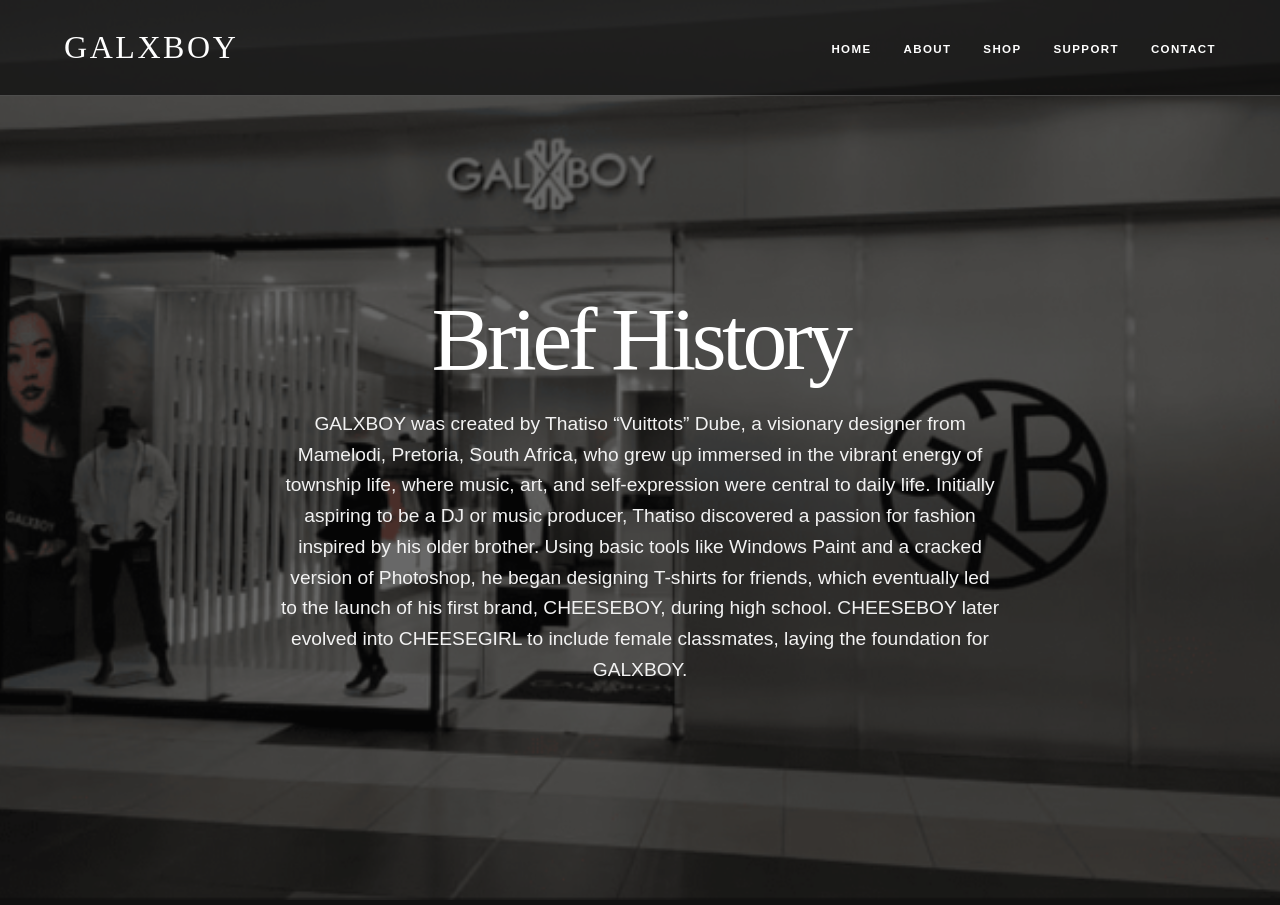
==== index.html @ 581e8574 "Resolve HTML conflicts and add separate page styles" ====
<!doctype html>
<html lang="en">
  <head>
    <meta charset="UTF-8" />
    <meta name="viewport" content="width=device-width, initial-scale=1.0" />
    <title>GALXBOY | Home</title>
    <link rel="stylesheet" href="index.css" />
  </head>
  <body>
    <header>
      <h1>GALXBOY</h1>
      <nav>
        <ul>
          <li><a href="index.html">Home</a></li>
          <li><a href="about.html">About</a></li>
          <li><a href="service.html">Shop</a></li>
          <li><a href="support.html">Support</a></li>
          <li><a href="contact.html">Contact</a></li>
        </ul>
      </nav>
    </header>
    <main>
      <section>
        <h2>Brief History</h2>
        <p>
          GALXBOY was created by Thatiso “Vuittots” Dube, a visionary designer
          from Mamelodi, Pretoria, South Africa, who grew up immersed in the
          vibrant energy of township life, where music, art, and self-expression
          were central to daily life. Initially aspiring to be a DJ or music
          producer, Thatiso discovered a passion for fashion inspired by his
          older brother. Using basic tools like Windows Paint and a cracked
          version of Photoshop, he began designing T-shirts for friends, which
          eventually led to the launch of his first brand, CHEESEBOY, during
          high school. CHEESEBOY later evolved into CHEESEGIRL to include female
          classmates, laying the foundation for GALXBOY.
        </p>
      </section>
    </main>
  </body>
</html>
---- index.css ----
:root {
  --paper: #f7f5ef;
  --ink: #1c1c1a;
  --muted: #777269;
  --line: #d8d3c9;
  --accent: #a55b3b;
}
* {
  box-sizing: border-box;
  margin: 0;
  padding: 0;
}
body {
  background: #111 url("home screen.png") center/cover fixed;
  color: #fff;
  font-family: Arial, Helvetica, sans-serif;
  line-height: 1.6;
}
body::before {
  background: rgba(0, 0, 0, 0.58);
  content: "";
  inset: 0;
  pointer-events: none;
  position: fixed;
  z-index: -1;
}
header {
  align-items: center;
  background: rgba(10, 10, 10, 0.7);
  border-bottom: 1px solid rgba(255, 255, 255, 0.22);
  display: flex;
  justify-content: space-between;
  padding: 22px clamp(20px, 5vw, 72px);
  position: sticky;
  top: 0;
  z-index: 5;
}
header h1 {
  color: #fff;
  font-family: Georgia, "Times New Roman", serif;
  font-size: 2rem;
  font-weight: 400;
  letter-spacing: 0.08em;
}
nav ul {
  display: flex;
  gap: clamp(14px, 2.5vw, 34px);
  list-style: none;
}
nav a {
  color: #fff;
  font-size: 0.72rem;
  font-weight: 700;
  letter-spacing: 0.12em;
  text-decoration: none;
  text-transform: uppercase;
}
nav a:hover {
  color: #f4d03f;
}
section {
  align-items: center;
  display: flex;
  flex-direction: column;
  justify-content: center;
  margin: auto;
  max-width: 1180px;
  min-height: calc(100vh - 91px);
  padding: clamp(80px, 13vw, 160px) 24px;
  text-align: center;
}
section h2 {
  color: #fff;
  font-family: Georgia, "Times New Roman", serif;
  font-size: clamp(2.8rem, 7vw, 7rem);
  font-weight: 400;
  letter-spacing: -0.05em;
  line-height: 0.95;
  margin-bottom: 28px;
}
section p {
  color: #f2f2f2;
  font-size: clamp(1rem, 1.6vw, 1.2rem);
  margin: 0 auto 20px;
  max-width: 720px;
}
footer {
  background: rgba(10, 10, 10, 0.72);
  border-top: 1px solid rgba(255, 255, 255, 0.22);
  color: #ddd;
  font-size: 0.72rem;
  letter-spacing: 0.08em;
  padding: 28px;
  text-align: center;
  text-transform: uppercase;
}
@media (max-width: 1024px) {
  section {
    padding: 96px 32px;
  }
  section h2 {
    font-size: clamp(2.8rem, 8vw, 5.5rem);
  }
}
@media (max-width: 760px) {
  header {
    align-items: flex-start;
    flex-direction: column;
    gap: 18px;
  }
  nav ul {
    flex-wrap: wrap;
    gap: 12px 18px;
  }
  section {
    padding: 72px 20px;
  }
  section h2 {
    font-size: clamp(2.5rem, 13vw, 4.5rem);
  }
}
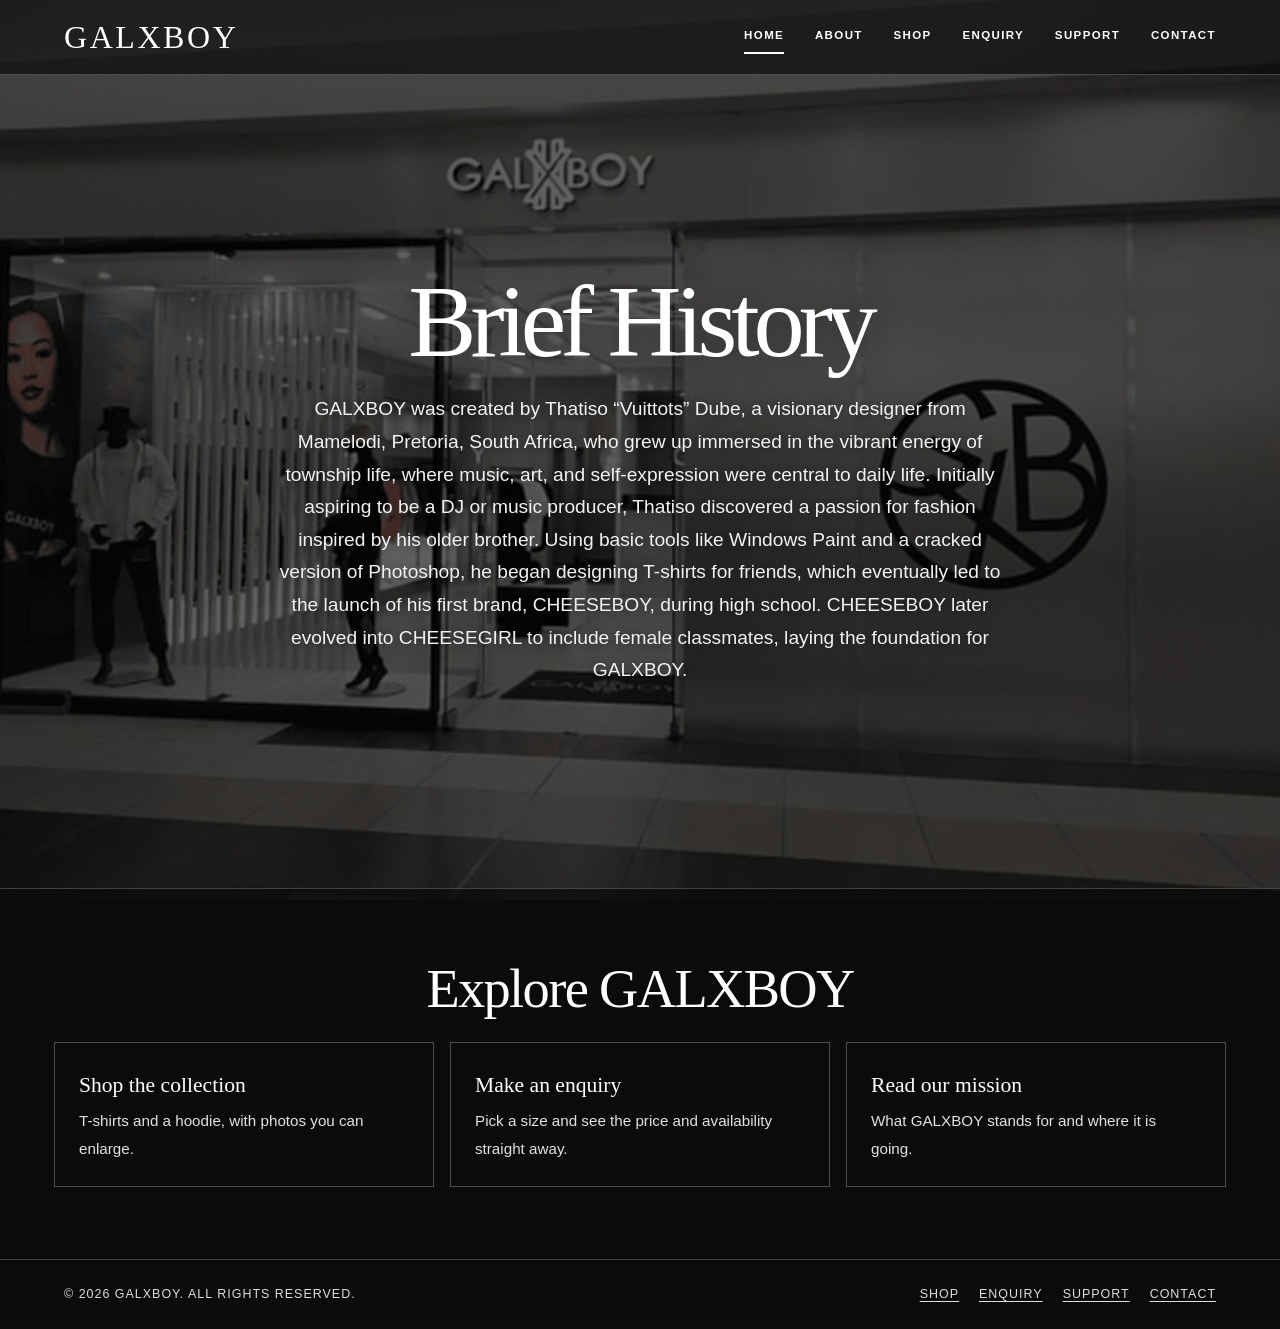
==== commit 3bce870d: "Update GALXBOY website to latest version Co-authored-by: Copilot <223556219+Copilot@users.noreply.gi" ====
--- a/index.html
+++ b/index.html
@@ -3,25 +3,52 @@
   <head>
     <meta charset="UTF-8" />
     <meta name="viewport" content="width=device-width, initial-scale=1.0" />
-    <title>GALXBOY | Home</title>
-    <link rel="stylesheet" href="index.css" />
+    <title>GALXBOY | Streetwear from Mamelodi, South Africa</title>
+    <meta name="description" content="GALXBOY is a South African streetwear brand founded by Thatiso “Vuittots” Dube in Mamelodi, Pretoria. Read the brand story and shop T-shirts and hoodies." />
+    <meta name="keywords" content="GALXBOY, South African streetwear, Mamelodi streetwear, Pretoria fashion brand, streetwear T-shirts, streetwear hoodies, Thatiso Dube" />
+    <meta name="author" content="GALXBOY" />
+    <link rel="icon" href="images/favicon.svg" type="image/svg+xml" />
+    <script>document.documentElement.classList.add("js");</script>
+    <link rel="stylesheet" href="styles.css" />
+    <script src="script.js" defer></script>
+    <script type="application/ld+json">
+{
+  "@context": "https://schema.org",
+  "@type": "Organization",
+  "name": "GALXBOY",
+  "description": "South African streetwear brand from Mamelodi, Pretoria.",
+  "founder": {
+    "@type": "Person",
+    "name": "Thatiso Dube"
+  },
+  "email": "wamachumangqandu@gmail.com",
+  "telephone": "+27738898423"
+}
+    </script>
   </head>
-  <body>
-    <header>
-      <h1>GALXBOY</h1>
-      <nav>
+  <body class="page-home">
+    <a class="skip-link" href="#main">Skip to main content</a>
+    <header class="site-header">
+      <div class="site-header__bar">
+        <a class="brand" href="index.html" aria-label="GALXBOY home">GALXBOY</a>
+        <button class="nav-toggle" type="button" aria-expanded="false" aria-controls="site-nav" aria-label="Open menu">
+          <span class="nav-toggle__bar"></span>
+        </button>
+        <nav class="site-nav" id="site-nav" aria-label="Main">
         <ul>
-          <li><a href="index.html">Home</a></li>
+          <li><a href="index.html" aria-current="page">Home</a></li>
           <li><a href="about.html">About</a></li>
           <li><a href="service.html">Shop</a></li>
+          <li><a href="enquiry.html">Enquiry</a></li>
           <li><a href="support.html">Support</a></li>
           <li><a href="contact.html">Contact</a></li>
         </ul>
-      </nav>
+        </nav>
+      </div>
     </header>
-    <main>
-      <section>
-        <h2>Brief History</h2>
+    <main id="main">
+      <section class="home-hero">
+        <h1>Brief History</h1>
         <p>
           GALXBOY was created by Thatiso “Vuittots” Dube, a visionary designer
           from Mamelodi, Pretoria, South Africa, who grew up immersed in the
@@ -35,6 +62,33 @@
           classmates, laying the foundation for GALXBOY.
         </p>
       </section>
+      <section class="home-explore" aria-labelledby="explore-heading">
+        <div class="container">
+          <h2 id="explore-heading">Explore GALXBOY</h2>
+          <ul>
+            <li>
+              <a href="service.html"><strong>Shop the collection</strong><span>T-shirts and a hoodie, with photos you can enlarge.</span></a>
+            </li>
+            <li>
+              <a href="enquiry.html"><strong>Make an enquiry</strong><span>Pick a size and see the price and availability straight away.</span></a>
+            </li>
+            <li>
+              <a href="about.html"><strong>Read our mission</strong><span>What GALXBOY stands for and where it is going.</span></a>
+            </li>
+          </ul>
+        </div>
+      </section>
     </main>
+    <footer class="site-footer">
+      <div class="site-footer__inner">
+        <p>&copy; 2026 GALXBOY. All rights reserved.</p>
+        <ul>
+        <li><a href="service.html">Shop</a></li>
+        <li><a href="enquiry.html">Enquiry</a></li>
+        <li><a href="support.html">Support</a></li>
+        <li><a href="contact.html">Contact</a></li>
+        </ul>
+      </div>
+    </footer>
   </body>
 </html>
--- a/styles.css
+++ b/styles.css
@@ -0,0 +1,1517 @@
+/* ==========================================================================
+
+/* 1. Design tokens -------------------------------------------------------- */
+:root {
+  --paper: #f1eee6;
+  --paper-deep: #e7e2d6;
+  --card: #fffdf8;
+  --ink: #20201d;
+  --muted: #625d54;          /* darkened from #756f65 to pass 4.5:1 contrast */
+  --line: #d3ccc0;
+  --accent: #a55b3b;         /* brand terracotta, used for borders and fills */
+  --accent-ink: #8a4529;     /* darker shade for text and hover states */
+  --ok: #1f6b3a;
+  --error: #a3231b;
+  --focus: #1a5fd0;
+
+  --serif: Georgia, "Times New Roman", serif;
+  --sans: Arial, Helvetica, sans-serif;
+
+  --header-bg: var(--paper);
+  --header-fg: var(--ink);
+  --header-line: var(--line);
+  --header-hover: var(--accent-ink);
+
+  --space-1: 0.5rem;
+  --space-2: 1rem;
+  --space-3: 1.5rem;
+  --space-4: 2.5rem;
+  --space-5: 4rem;
+  --gutter: clamp(20px, 5vw, 72px);
+  --radius: 2px;
+  --ease: cubic-bezier(0.2, 0.7, 0.1, 1);
+}
+
+
+/* 2. Reset and base ------------------------------------------------------- */
+*,
+*::before,
+*::after {
+  box-sizing: border-box;
+  margin: 0;
+  padding: 0;
+}
+
+html {
+  scroll-behavior: smooth;
+  -webkit-text-size-adjust: 100%;
+}
+
+body {
+  background: var(--paper);
+  color: var(--ink);
+  font-family: var(--sans);
+  font-size: 1rem;
+  line-height: 1.7;
+  min-height: 100vh;
+  display: flex;
+  flex-direction: column;
+}
+
+main {
+  flex: 1;
+}
+
+img {
+  display: block;
+  height: auto;
+  max-width: 100%;
+}
+
+button,
+input,
+select,
+textarea {
+  color: inherit;
+  font: inherit;
+}
+
+button {
+  cursor: pointer;
+}
+
+::selection {
+  background: var(--accent);
+  color: #fff;
+}
+
+:focus-visible {
+  outline: 3px solid var(--focus);
+  outline-offset: 3px;
+}
+
+.skip-link {
+  background: var(--ink);
+  color: var(--paper);
+  left: var(--space-2);
+  padding: 0.75rem 1rem;
+  position: absolute;
+  top: -100px;
+  z-index: 100;
+}
+
+.skip-link:focus {
+  top: var(--space-1);
+}
+
+.visually-hidden {
+  clip: rect(0 0 0 0);
+  clip-path: inset(50%);
+  height: 1px;
+  overflow: hidden;
+  position: absolute;
+  white-space: nowrap;
+  width: 1px;
+}
+
+
+/* 3. Typography ----------------------------------------------------------- */
+h1,
+h2,
+h3 {
+  font-family: var(--serif);
+  font-weight: 400;
+}
+
+h1 {
+  font-size: clamp(2.8rem, 8vw, 7rem);
+  letter-spacing: -0.06em;
+  line-height: 0.92;
+}
+
+h2 {
+  font-size: clamp(1.9rem, 4.4vw, 3.4rem);
+  letter-spacing: -0.03em;
+  line-height: 1.05;
+}
+
+h3 {
+  font-size: clamp(1.1rem, 2vw, 1.5rem);
+  letter-spacing: -0.01em;
+  line-height: 1.25;
+}
+
+p {
+  max-width: 68ch;
+}
+
+.lede {
+  color: var(--muted);
+  font-size: clamp(1.02rem, 1.7vw, 1.2rem);
+  margin-inline: auto;
+}
+
+.small {
+  color: var(--muted);
+  font-size: 0.85rem;
+}
+
+
+/* 4. Layout helpers ------------------------------------------------------- */
+.container {
+  margin-inline: auto;
+  max-width: 1220px;
+  padding-inline: 24px;
+  width: 100%;
+}
+
+.container--narrow {
+  max-width: 900px;
+}
+
+.page-head {
+  padding: clamp(64px, 11vw, 140px) 0 clamp(32px, 5vw, 64px);
+  text-align: center;
+}
+
+.page-head h1 {
+  margin-bottom: var(--space-3);
+}
+
+.page-head p {
+  margin-inline: auto;
+}
+
+.section {
+  padding-block: clamp(48px, 7vw, 96px);
+}
+
+.section--ruled {
+  border-top: 1px solid var(--line);
+}
+
+.section > .container > h2 {
+  margin-bottom: var(--space-3);
+  text-align: center;
+}
+
+
+/* 5. Header and navigation ------------------------------------------------ */
+.site-header {
+  background: var(--header-bg);
+  border-bottom: 1px solid var(--header-line);
+  color: var(--header-fg);
+  position: sticky;
+  top: 0;
+  z-index: 20;
+}
+
+.site-header__bar {
+  align-items: center;
+  display: flex;
+  justify-content: space-between;
+  padding: 20px var(--gutter);
+}
+
+.brand {
+  color: var(--header-fg);
+  font-family: var(--serif);
+  font-size: 2rem;
+  letter-spacing: 0.08em;
+  line-height: 1;
+  text-decoration: none;
+}
+
+.site-nav ul {
+  display: flex;
+  gap: clamp(14px, 2.4vw, 32px);
+  list-style: none;
+}
+
+.site-nav a {
+  border-bottom: 2px solid transparent;
+  color: var(--header-fg);
+  display: inline-block;
+  font-size: 0.72rem;
+  font-weight: 700;
+  letter-spacing: 0.12em;
+  padding: 6px 0;
+  text-decoration: none;
+  text-transform: uppercase;
+  transition: color 0.2s, border-color 0.2s;
+}
+
+.site-nav a:hover,
+.site-nav a:focus-visible {
+  color: var(--header-hover);
+}
+
+.site-nav a[aria-current="page"] {
+  border-bottom-color: currentColor;
+}
+
+/* The hamburger button is hidden until JavaScript confirms it can drive it */
+.nav-toggle {
+  background: none;
+  border: 1px solid var(--header-line);
+  border-radius: var(--radius);
+  color: var(--header-fg);
+  display: none;
+  height: 46px;
+  position: relative;
+  width: 46px;
+}
+
+.nav-toggle__bar,
+.nav-toggle__bar::before,
+.nav-toggle__bar::after {
+  background: currentColor;
+  content: "";
+  height: 2px;
+  left: 12px;
+  position: absolute;
+  transition: transform 0.25s var(--ease), opacity 0.2s;
+  width: 20px;
+}
+
+.nav-toggle__bar {
+  top: 21px;
+}
+
+.nav-toggle__bar::before {
+  left: 0;
+  top: -7px;
+}
+
+.nav-toggle__bar::after {
+  left: 0;
+  top: 7px;
+}
+
+.nav-toggle[aria-expanded="true"] .nav-toggle__bar {
+  background: transparent;
+}
+
+.nav-toggle[aria-expanded="true"] .nav-toggle__bar::before {
+  transform: translateY(7px) rotate(45deg);
+}
+
+.nav-toggle[aria-expanded="true"] .nav-toggle__bar::after {
+  transform: translateY(-7px) rotate(-45deg);
+}
+
+
+/* 6. Page variants -------------------------------------------------------- */
+/* Home: store photo behind the history text */
+body.page-home {
+  --header-bg: rgba(10, 10, 10, 0.7);
+  --header-fg: #fff;
+  --header-line: rgba(255, 255, 255, 0.22);
+  --header-hover: #f4d03f;
+  background: #111 url("images/galxboy-store-front-1600.jpg") center / cover fixed;
+  color: #fff;
+}
+
+body.page-home::before {
+  background: rgba(0, 0, 0, 0.62);
+  content: "";
+  inset: 0;
+  pointer-events: none;
+  position: fixed;
+  z-index: -1;
+}
+
+/* Support: soft architectural backdrop under a heavy paper wash */
+body.page-support {
+  background: var(--paper) url("images/support-background.jpg") center / cover fixed;
+}
+
+body.page-support::before {
+  background: rgba(241, 238, 230, 0.92);
+  content: "";
+  inset: 0;
+  pointer-events: none;
+  position: fixed;
+  z-index: -1;
+}
+
+
+/* 7. Buttons and links ---------------------------------------------------- */
+a {
+  color: var(--accent-ink);
+  text-underline-offset: 3px;
+}
+
+a:hover {
+  color: var(--ink);
+}
+
+.btn {
+  background: var(--ink);
+  border: 2px solid var(--ink);
+  border-radius: var(--radius);
+  color: var(--paper);
+  display: inline-block;
+  font-size: 0.78rem;
+  font-weight: 700;
+  letter-spacing: 0.12em;
+  line-height: 1.2;
+  min-height: 48px;
+  padding: 15px 28px;
+  text-align: center;
+  text-decoration: none;
+  text-transform: uppercase;
+  transition: background 0.2s, color 0.2s, border-color 0.2s, transform 0.15s;
+}
+
+.btn:hover {
+  background: var(--accent-ink);
+  border-color: var(--accent-ink);
+  color: #fff;
+}
+
+.btn:active {
+  transform: translateY(1px);
+}
+
+.btn:disabled,
+.btn[aria-disabled="true"] {
+  cursor: not-allowed;
+  opacity: 0.55;
+}
+
+.btn--ghost {
+  background: transparent;
+  color: var(--ink);
+}
+
+.btn--ghost:hover {
+  background: var(--ink);
+  border-color: var(--ink);
+  color: var(--paper);
+}
+
+.btn-row {
+  display: flex;
+  flex-wrap: wrap;
+  gap: var(--space-2);
+  justify-content: center;
+}
+
+.text-link {
+  font-weight: 700;
+}
+
+
+/* 8. Home ----------------------------------------------------------------- */
+.home-hero {
+  align-items: center;
+  display: flex;
+  flex-direction: column;
+  justify-content: center;
+  min-height: calc(100vh - 87px);
+  padding: clamp(72px, 12vw, 150px) 24px;
+  text-align: center;
+}
+
+.home-hero h1 {
+  color: #fff;
+  margin-bottom: var(--space-3);
+  text-shadow: 0 2px 30px rgba(0, 0, 0, 0.35);
+}
+
+.home-hero p {
+  color: #f2f2f2;
+  font-size: clamp(1rem, 1.5vw, 1.2rem);
+  margin-inline: auto;
+  max-width: 46rem;
+  text-shadow: 0 1px 12px rgba(0, 0, 0, 0.5);
+}
+
+.home-explore {
+  background: rgba(10, 10, 10, 0.72);
+  border-top: 1px solid rgba(255, 255, 255, 0.22);
+  padding: clamp(40px, 6vw, 72px) 0;
+}
+
+.home-explore h2 {
+  color: #fff;
+  margin-bottom: var(--space-3);
+  text-align: center;
+}
+
+.home-explore ul {
+  display: grid;
+  gap: var(--space-2);
+  grid-template-columns: repeat(3, 1fr);
+  list-style: none;
+}
+
+.home-explore a {
+  border: 1px solid rgba(255, 255, 255, 0.28);
+  color: #fff;
+  display: block;
+  height: 100%;
+  padding: var(--space-3);
+  text-decoration: none;
+  transition: background 0.2s, border-color 0.2s;
+}
+
+.home-explore a:hover,
+.home-explore a:focus-visible {
+  background: rgba(255, 255, 255, 0.12);
+  border-color: #f4d03f;
+  color: #fff;
+}
+
+.home-explore strong {
+  display: block;
+  font-family: var(--serif);
+  font-size: 1.35rem;
+  font-weight: 400;
+  margin-bottom: 4px;
+}
+
+.home-explore span {
+  color: #e2e2e2;
+  font-size: 0.95rem;
+}
+
+
+/* 9. Shop ----------------------------------------------------------------- */
+.shop-tools {
+  align-items: end;
+  border-block: 1px solid var(--line);
+  display: grid;
+  gap: var(--space-2);
+  grid-template-columns: minmax(220px, 2fr) 1fr 1fr;
+  padding-block: var(--space-2);
+}
+
+.field-inline label {
+  display: block;
+  font-size: 0.72rem;
+  font-weight: 700;
+  letter-spacing: 0.1em;
+  margin-bottom: 4px;
+  text-transform: uppercase;
+}
+
+.shop-status {
+  color: var(--muted);
+  font-size: 0.9rem;
+  margin-block: var(--space-2);
+  min-height: 1.7em;
+}
+
+.product-grid {
+  display: grid;
+  gap: var(--space-3) var(--space-2);
+  grid-template-columns: repeat(5, 1fr);
+  list-style: none;
+}
+
+.product-card {
+  display: flex;
+  flex-direction: column;
+}
+
+.product-card__media {
+  aspect-ratio: 4 / 5;
+  background: #fff;
+  border: 1px solid var(--line);
+  display: block;
+  overflow: hidden;
+  padding: 0;
+  position: relative;
+  transition: border-color 0.2s, transform 0.3s var(--ease), box-shadow 0.3s;
+  width: 100%;
+}
+
+.product-card__media img {
+  height: 100%;
+  object-fit: contain;
+  transition: transform 0.4s var(--ease);
+  width: 100%;
+}
+
+.product-card__media::after {
+  background: var(--ink);
+  bottom: 8px;
+  color: var(--paper);
+  content: "View larger";
+  font-size: 0.68rem;
+  font-weight: 700;
+  letter-spacing: 0.08em;
+  opacity: 0;
+  padding: 4px 8px;
+  position: absolute;
+  right: 8px;
+  text-transform: uppercase;
+  transition: opacity 0.2s;
+}
+
+.product-card__media:hover,
+.product-card__media:focus-visible {
+  border-color: var(--accent);
+  box-shadow: 0 8px 24px rgba(32, 32, 29, 0.12);
+  transform: translateY(-3px);
+}
+
+.product-card__media:hover img {
+  transform: scale(1.04);
+}
+
+.product-card__media:hover::after,
+.product-card__media:focus-visible::after {
+  opacity: 1;
+}
+
+.product-card h3 {
+  border-top: 1px solid var(--line);
+  margin-top: var(--space-2);
+  padding-top: 12px;
+}
+
+.product-card__meta {
+  color: var(--muted);
+  font-size: 0.85rem;
+}
+
+.product-card__price {
+  color: var(--ink);
+  font-weight: 700;
+  margin-block: 2px 10px;
+}
+
+.product-card .btn {
+  margin-top: auto;
+  padding: 11px 14px;
+}
+
+.empty-state {
+  border: 1px dashed var(--line);
+  padding: var(--space-4) var(--space-3);
+  text-align: center;
+}
+
+.empty-state:empty {
+  display: none;
+}
+
+.empty-state button {
+  margin-top: var(--space-2);
+}
+
+
+/* 10. Lightbox ------------------------------------------------------------ */
+.lightbox {
+  align-items: center;
+  background: rgba(10, 10, 10, 0.92);
+  display: flex;
+  inset: 0;
+  justify-content: center;
+  opacity: 0;
+  padding: clamp(16px, 4vw, 48px);
+  position: fixed;
+  transition: opacity 0.25s;
+  visibility: hidden;
+  z-index: 200;
+}
+
+.lightbox.is-open {
+  opacity: 1;
+  visibility: visible;
+}
+
+.lightbox__figure {
+  align-items: center;
+  display: flex;
+  flex-direction: column;
+  max-height: 100%;
+  max-width: min(92vw, 900px);
+  transform: scale(0.96);
+  transition: transform 0.3s var(--ease);
+}
+
+.lightbox.is-open .lightbox__figure {
+  transform: scale(1);
+}
+
+.lightbox__img {
+  background: #fff;
+  max-height: 76vh;
+  max-width: 100%;
+  object-fit: contain;
+}
+
+.lightbox__caption {
+  color: #f2f2f2;
+  margin-top: var(--space-2);
+  text-align: center;
+}
+
+.lightbox__count {
+  color: #bdbdbd;
+  display: block;
+  font-size: 0.8rem;
+  margin-top: 2px;
+}
+
+.lightbox__btn {
+  background: rgba(255, 255, 255, 0.1);
+  border: 1px solid rgba(255, 255, 255, 0.35);
+  border-radius: 50%;
+  color: #fff;
+  font-size: 1.5rem;
+  height: 52px;
+  line-height: 1;
+  position: absolute;
+  transition: background 0.2s;
+  width: 52px;
+}
+
+.lightbox__btn:hover,
+.lightbox__btn:focus-visible {
+  background: rgba(255, 255, 255, 0.28);
+}
+
+.lightbox__btn--close {
+  right: clamp(12px, 3vw, 32px);
+  top: clamp(12px, 3vw, 32px);
+}
+
+.lightbox__btn--prev {
+  left: clamp(8px, 2vw, 28px);
+  top: 50%;
+}
+
+.lightbox__btn--next {
+  right: clamp(8px, 2vw, 28px);
+  top: 50%;
+}
+
+.lightbox__btn[hidden] {
+  display: none;
+}
+
+
+/* 11. About (tabs, gallery) ----------------------------------------------- */
+.tabs {
+  padding-bottom: clamp(40px, 7vw, 90px);
+}
+
+.tabs__list {
+  border-bottom: 1px solid var(--line);
+  display: flex;
+  flex-wrap: wrap;
+  gap: 4px;
+  justify-content: center;
+  margin-bottom: var(--space-3);
+}
+
+.tabs__tab {
+  background: none;
+  border: 0;
+  border-bottom: 3px solid transparent;
+  color: var(--muted);
+  font-size: 0.78rem;
+  font-weight: 700;
+  letter-spacing: 0.12em;
+  min-height: 48px;
+  padding: 12px 20px;
+  text-transform: uppercase;
+  transition: color 0.2s, border-color 0.2s;
+}
+
+.tabs__tab:hover {
+  color: var(--ink);
+}
+
+.tabs__tab[aria-selected="true"] {
+  border-bottom-color: var(--accent);
+  color: var(--ink);
+}
+
+.tabs__panel {
+  font-family: var(--serif);
+  font-size: clamp(1.05rem, 1.8vw, 1.3rem);
+  line-height: 1.8;
+  margin-inline: auto;
+  max-width: 62ch;
+}
+
+.tabs__panel p + p {
+  margin-top: var(--space-2);
+}
+
+.tabs__panel h3 {
+  margin-bottom: var(--space-1);
+}
+
+/* Without JavaScript every panel is shown, separated by a rule */
+.tabs__panel:not(:first-of-type) {
+  border-top: 1px solid var(--line);
+  margin-top: var(--space-3);
+  padding-top: var(--space-3);
+}
+
+.js .tabs__panel:not(:first-of-type) {
+  border-top: 0;
+  margin-top: 0;
+  padding-top: 0;
+}
+
+html:not(.js) .tabs__list {
+  display: none;
+}
+
+.tabs__panel.is-entering {
+  animation: panel-in 0.35s var(--ease);
+}
+
+.gallery {
+  display: grid;
+  gap: var(--space-2);
+  grid-template-columns: 2fr 1fr 1fr;
+  list-style: none;
+}
+
+.gallery__item {
+  margin: 0;
+}
+
+.gallery__btn {
+  background: var(--paper-deep);
+  border: 1px solid var(--line);
+  display: block;
+  overflow: hidden;
+  padding: 0;
+  width: 100%;
+}
+
+.gallery__btn img {
+  aspect-ratio: 4 / 3;
+  object-fit: cover;
+  transition: transform 0.4s var(--ease);
+  width: 100%;
+}
+
+.gallery__item:first-child .gallery__btn img {
+  aspect-ratio: 16 / 10;
+}
+
+.gallery__btn:hover img,
+.gallery__btn:focus-visible img {
+  transform: scale(1.05);
+}
+
+.gallery__item figcaption {
+  color: var(--muted);
+  font-size: 0.85rem;
+  margin-top: 6px;
+}
+
+.cta-band {
+  background: var(--paper-deep);
+  text-align: center;
+}
+
+.cta-band p {
+  margin: var(--space-2) auto var(--space-3);
+}
+
+
+/* 12. Support (accordion) ------------------------------------------------- */
+.support-hero {
+  padding: clamp(100px, 16vw, 200px) 24px clamp(60px, 9vw, 110px);
+  text-align: center;
+}
+
+.support-hero h1 {
+  font-size: clamp(2.6rem, 8vw, 7.5rem);
+  letter-spacing: -0.07em;
+  line-height: 0.86;
+}
+
+.support-hero p {
+  color: var(--muted);
+  font-size: 1.1rem;
+  margin: 34px auto;
+  max-width: 500px;
+}
+
+.accordion {
+  border-top: 1px solid var(--line);
+  margin-inline: auto;
+  max-width: 820px;
+}
+
+.accordion__item {
+  border-bottom: 1px solid var(--line);
+}
+
+.accordion__button {
+  align-items: center;
+  background: none;
+  border: 0;
+  display: flex;
+  font-family: var(--serif);
+  font-size: clamp(1.1rem, 2vw, 1.4rem);
+  gap: var(--space-2);
+  justify-content: space-between;
+  min-height: 64px;
+  padding: 16px 4px;
+  text-align: left;
+  transition: color 0.2s;
+  width: 100%;
+}
+
+.accordion__button:hover {
+  color: var(--accent-ink);
+}
+
+.accordion__button::after {
+  content: "+";
+  flex: none;
+  font-family: var(--sans);
+  font-size: 1.6rem;
+  line-height: 1;
+  transition: transform 0.3s var(--ease);
+}
+
+.accordion__button[aria-expanded="true"]::after {
+  transform: rotate(45deg);
+}
+
+.accordion__panel {
+  display: grid;
+  grid-template-rows: 1fr;
+  transition: grid-template-rows 0.35s var(--ease);
+}
+
+.accordion__panel > div {
+  overflow: hidden;
+}
+
+.accordion__panel p {
+  color: var(--muted);
+  padding: 0 4px 20px;
+}
+
+/* JavaScript collapses panels; without it every answer stays readable */
+.js .accordion__panel[data-collapsed="true"] {
+  grid-template-rows: 0fr;
+}
+
+
+/* 13. Forms and quote panel ----------------------------------------------- */
+.form-card {
+  background: var(--card);
+  position: relative;
+  border: 1px solid var(--line);
+  margin-inline: auto;
+  max-width: 760px;
+  padding: clamp(20px, 4vw, 40px);
+}
+
+.form-grid {
+  display: grid;
+  gap: var(--space-2) var(--space-3);
+  grid-template-columns: 1fr 1fr;
+}
+
+.field {
+  display: flex;
+  flex-direction: column;
+}
+
+.field--full {
+  grid-column: 1 / -1;
+}
+
+.field label,
+.field legend {
+  font-size: 0.78rem;
+  font-weight: 700;
+  letter-spacing: 0.08em;
+  margin-bottom: 6px;
+  text-transform: uppercase;
+}
+
+.field label .req {
+  color: var(--error);
+}
+
+input[type="text"],
+input[type="email"],
+input[type="tel"],
+input[type="search"],
+input[type="number"],
+input[type="date"],
+select,
+textarea {
+  background: #fff;
+  border: 1px solid #9b9488;
+  border-radius: var(--radius);
+  min-height: 48px;
+  padding: 10px 12px;
+  transition: border-color 0.2s, box-shadow 0.2s;
+  width: 100%;
+}
+
+textarea {
+  min-height: 150px;
+  resize: vertical;
+}
+
+input::placeholder,
+textarea::placeholder {
+  color: #7d776c;
+}
+
+input:hover,
+select:hover,
+textarea:hover {
+  border-color: var(--ink);
+}
+
+input:focus,
+select:focus,
+textarea:focus {
+  border-color: var(--focus);
+  box-shadow: 0 0 0 3px rgba(26, 95, 208, 0.25);
+  outline: none;
+}
+
+.search-box:focus-within input {
+  border-color: var(--focus);
+}
+
+/* Validation state only appears after the visitor has tried to submit or left a field */
+.was-validated :is(input, select, textarea):invalid,
+.field.is-touched :is(input, select, textarea):invalid,
+[aria-invalid="true"] {
+  border-color: var(--error);
+  box-shadow: 0 0 0 1px var(--error);
+}
+
+.was-validated :is(input, select, textarea):valid:not(:placeholder-shown),
+.field.is-touched :is(input, select, textarea):valid:not(:placeholder-shown) {
+  border-color: var(--ok);
+}
+
+/* Spam trap: invisible to people, tempting to bots (the !important beats the input rules above) */
+.honey {
+  border: 0 !important;
+  height: 1px !important;
+  left: 0;
+  min-height: 0 !important;
+  opacity: 0;
+  overflow: hidden;
+  padding: 0 !important;
+  pointer-events: none;
+  position: absolute;
+  top: 0;
+  width: 1px !important;
+}
+
+.field__error {
+  color: var(--error);
+  font-size: 0.85rem;
+  font-weight: 700;
+  min-height: 1.4em;
+  padding-top: 4px;
+}
+
+.field__error:empty {
+  min-height: 0;
+  padding-top: 0;
+}
+
+.field__hint {
+  color: var(--muted);
+  font-size: 0.82rem;
+  padding-top: 4px;
+}
+
+.field__count {
+  color: var(--muted);
+  font-size: 0.82rem;
+  text-align: right;
+}
+
+.form-actions {
+  align-items: center;
+  display: flex;
+  flex-wrap: wrap;
+  gap: var(--space-2);
+  margin-top: var(--space-3);
+}
+
+.form-status {
+  font-weight: 700;
+  margin-top: var(--space-2);
+}
+
+.form-status:empty {
+  display: none;
+}
+
+.form-status.is-ok {
+  color: var(--ok);
+}
+
+.form-status.is-error {
+  color: var(--error);
+}
+
+.quote,
+.email-preview {
+  background: var(--card);
+  border: 1px solid var(--ink);
+  border-left-width: 6px;
+  margin: var(--space-3) auto 0;
+  max-width: 760px;
+  padding: clamp(20px, 3vw, 32px);
+}
+
+.quote[hidden],
+.email-preview[hidden] {
+  display: none;
+}
+
+.quote.is-updated {
+  animation: panel-in 0.4s var(--ease);
+}
+
+.quote__lines {
+  border-top: 1px solid var(--line);
+  list-style: none;
+  margin-top: var(--space-2);
+}
+
+.quote__lines li {
+  border-bottom: 1px solid var(--line);
+  display: flex;
+  justify-content: space-between;
+  padding: 10px 0;
+}
+
+.quote__lines li:last-child {
+  border-bottom: 0;
+  font-family: var(--serif);
+  font-size: 1.4rem;
+}
+
+.badge {
+  border: 1px solid currentColor;
+  display: inline-block;
+  font-size: 0.78rem;
+  font-weight: 700;
+  letter-spacing: 0.06em;
+  margin-top: var(--space-1);
+  padding: 4px 10px;
+  text-transform: uppercase;
+}
+
+.badge--in {
+  color: var(--ok);
+}
+
+.badge--low {
+  color: #8a5a00;
+}
+
+.badge--out {
+  color: var(--error);
+}
+
+.email-preview pre {
+  background: var(--paper);
+  border: 1px solid var(--line);
+  font-family: Consolas, Menlo, monospace;
+  font-size: 0.88rem;
+  line-height: 1.55;
+  margin-block: var(--space-2);
+  overflow-x: auto;
+  padding: var(--space-2);
+  white-space: pre-wrap;
+  word-break: break-word;
+}
+
+
+/* 14. Contact ------------------------------------------------------------- */
+.contact-list {
+  border-top: 1px solid var(--line);
+  list-style: none;
+  margin-inline: auto;
+  max-width: 640px;
+}
+
+.contact-list li {
+  border-bottom: 1px solid var(--line);
+  display: flex;
+  flex-wrap: wrap;
+  gap: 4px var(--space-2);
+  justify-content: space-between;
+  padding: 16px 0;
+}
+
+.contact-list li:nth-child(odd) {
+  background: rgba(255, 255, 255, 0.35);
+}
+
+.contact-list span:first-child {
+  font-size: 0.78rem;
+  font-weight: 700;
+  letter-spacing: 0.1em;
+  text-transform: uppercase;
+}
+
+.map {
+  background: var(--paper-deep);
+  border: 1px solid var(--line);
+  height: clamp(280px, 45vw, 440px);
+  width: 100%;
+}
+
+.map-fallback {
+  padding: var(--space-3);
+  text-align: center;
+}
+
+.map-links {
+  margin-top: var(--space-2);
+  text-align: center;
+}
+
+
+/* 15. Footer -------------------------------------------------------------- */
+.site-footer {
+  background: var(--paper);
+  border-top: 1px solid var(--line);
+  color: var(--muted);
+  font-size: 0.78rem;
+  padding: var(--space-3) var(--gutter);
+}
+
+.site-footer__inner {
+  align-items: center;
+  display: flex;
+  flex-wrap: wrap;
+  gap: var(--space-2);
+  justify-content: space-between;
+}
+
+.site-footer ul {
+  display: flex;
+  flex-wrap: wrap;
+  gap: 6px 20px;
+  list-style: none;
+}
+
+.site-footer a {
+  color: var(--muted);
+  letter-spacing: 0.08em;
+  text-transform: uppercase;
+}
+
+.site-footer a:hover {
+  color: var(--ink);
+}
+
+.site-footer p {
+  letter-spacing: 0.08em;
+  max-width: none;
+  text-transform: uppercase;
+}
+
+body.page-home .site-footer {
+  background: rgba(10, 10, 10, 0.82);
+  border-top-color: rgba(255, 255, 255, 0.22);
+  color: #ddd;
+}
+
+body.page-home .site-footer a {
+  color: #ddd;
+}
+
+body.page-home .site-footer a:hover {
+  color: #f4d03f;
+}
+
+
+/* 16. Animations ---------------------------------------------------------- */
+@keyframes rise {
+  from {
+    opacity: 0;
+    transform: translateY(18px);
+  }
+  to {
+    opacity: 1;
+    transform: none;
+  }
+}
+
+@keyframes panel-in {
+  from {
+    opacity: 0;
+    transform: translateY(8px);
+  }
+  to {
+    opacity: 1;
+    transform: none;
+  }
+}
+
+/* One orchestrated entrance: the page heading */
+.page-head h1,
+.home-hero h1,
+.support-hero h1 {
+  animation: rise 0.8s var(--ease) both;
+}
+
+/* Scroll reveal, driven by IntersectionObserver in script.js */
+.js .reveal {
+  opacity: 0;
+  transform: translateY(22px);
+  transition: opacity 0.6s var(--ease), transform 0.6s var(--ease);
+  transition-delay: calc(var(--i, 0) * 70ms);
+}
+
+.js .reveal.is-visible {
+  opacity: 1;
+  transform: none;
+}
+
+
+/* 17. Responsive: tablet (max 1024px) ------------------------------------- */
+@media (max-width: 1024px) {
+  h1 {
+    font-size: clamp(3rem, 10vw, 6rem);
+  }
+
+  .product-grid {
+    grid-template-columns: repeat(3, 1fr);
+  }
+
+  .shop-tools {
+    grid-template-columns: 1fr 1fr;
+  }
+
+  .shop-tools .field-inline:first-child {
+    grid-column: 1 / -1;
+  }
+
+  .gallery {
+    grid-template-columns: 1fr 1fr;
+  }
+
+  .gallery__item:first-child {
+    grid-column: 1 / -1;
+  }
+
+  .home-hero {
+    padding-inline: 32px;
+  }
+}
+
+
+/* 18. Responsive: small tablet, navigation collapses (max 768px) ---------- */
+@media (max-width: 768px) {
+  .site-header__bar {
+    padding: 14px var(--gutter);
+  }
+
+  .brand {
+    font-size: 1.6rem;
+  }
+
+  /* Hamburger takes over only when JavaScript is available (.js) */
+  .js .nav-toggle {
+    display: block;
+  }
+
+  .js .site-nav {
+    background: var(--header-bg);
+    border-bottom: 1px solid var(--header-line);
+    left: 0;
+    max-height: 0;
+    overflow: hidden;
+    position: absolute;
+    right: 0;
+    top: 100%;
+    transition: max-height 0.35s var(--ease);
+  }
+
+  .js body.page-home .site-nav {
+    background: #141414;
+  }
+
+  /* Closed menu links must not be reachable by keyboard */
+  .js .site-nav {
+    transition: max-height 0.35s var(--ease), visibility 0s linear 0.35s;
+    visibility: hidden;
+  }
+
+  .js .site-nav.is-open {
+    max-height: 420px;
+    transition-delay: 0s;
+    visibility: visible;
+  }
+
+  .js .site-nav ul {
+    flex-direction: column;
+    gap: 0;
+    padding: 8px var(--gutter) 16px;
+  }
+
+  .js .site-nav li {
+    border-bottom: 1px solid var(--header-line);
+  }
+
+  .js .site-nav li:last-child {
+    border-bottom: 0;
+  }
+
+  .js .site-nav a {
+    display: block;
+    font-size: 0.85rem;
+    padding: 15px 0;
+  }
+
+  /* No-JS fallback: nav wraps beneath the brand */
+  html:not(.js) .site-header__bar {
+    align-items: flex-start;
+    flex-direction: column;
+    gap: 14px;
+  }
+
+  html:not(.js) .site-nav ul {
+    flex-wrap: wrap;
+    gap: 6px 18px;
+  }
+
+  .product-grid {
+    grid-template-columns: repeat(2, 1fr);
+  }
+
+  .home-explore ul {
+    grid-template-columns: 1fr;
+  }
+
+  .form-grid {
+    grid-template-columns: 1fr;
+  }
+
+  .home-hero {
+    min-height: calc(100vh - 75px);
+  }
+}
+
+
+/* 19. Responsive: mobile (max 480px) -------------------------------------- */
+@media (max-width: 480px) {
+  html {
+    font-size: 15.5px;
+  }
+
+  .container {
+    padding-inline: 18px;
+  }
+
+  h1 {
+    font-size: clamp(2.5rem, 14vw, 3.6rem);
+  }
+
+  .page-head {
+    padding-top: 48px;
+  }
+
+  .product-grid {
+    grid-template-columns: 1fr;
+    max-width: 340px;
+    margin-inline: auto;
+  }
+
+  .shop-tools {
+    grid-template-columns: 1fr;
+  }
+
+  .gallery {
+    grid-template-columns: 1fr;
+  }
+
+  .tabs__tab {
+    flex: 1 1 100%;
+    text-align: center;
+  }
+
+  .btn {
+    width: 100%;
+  }
+
+  .btn-row {
+    flex-direction: column;
+  }
+
+  .lightbox__btn {
+    height: 46px;
+    width: 46px;
+  }
+
+  .lightbox__btn--prev,
+  .lightbox__btn--next {
+    top: auto;
+    bottom: 20px;
+  }
+
+  .quote__lines li:last-child {
+    font-size: 1.2rem;
+  }
+
+  .site-footer__inner {
+    flex-direction: column;
+    align-items: flex-start;
+  }
+}
+
+
+/* 20. Print and reduced motion -------------------------------------------- */
+@media print {
+  .site-nav,
+  .nav-toggle,
+  .lightbox,
+  .shop-tools,
+  .map {
+    display: none !important;
+  }
+
+  body,
+  body.page-home {
+    background: #fff !important;
+    color: #000 !important;
+  }
+
+  body::before {
+    display: none !important;
+  }
+}
+
+@media (prefers-reduced-motion: reduce) {
+  *,
+  *::before,
+  *::after {
+    animation-duration: 0.01ms !important;
+    animation-iteration-count: 1 !important;
+    scroll-behavior: auto !important;
+    transition-duration: 0.01ms !important;
+    transition-delay: 0ms !important;
+  }
+
+  .js .reveal {
+    opacity: 1;
+    transform: none;
+  }
+}
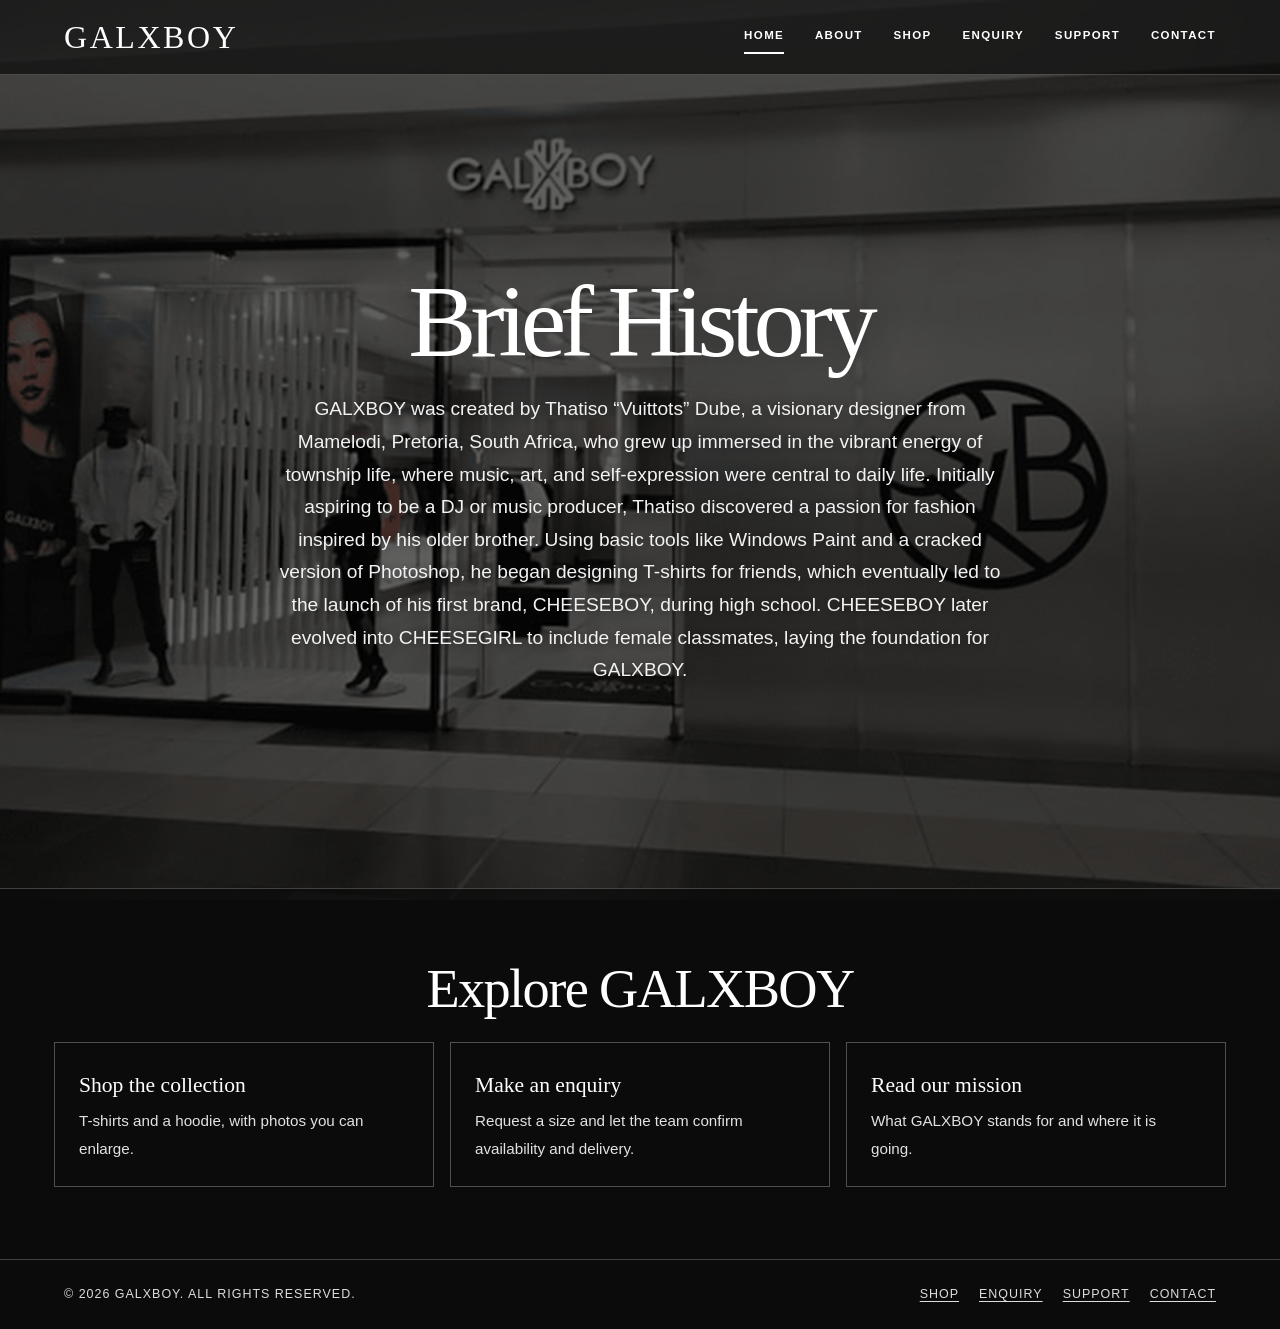
==== commit eb45d6bf: "Document latest GALXBOY updates Co-authored-by: Copilot <223556219+Copilot@users.noreply.github.com>" ====
--- a/index.html
+++ b/index.html
@@ -70,7 +70,7 @@
               <a href="service.html"><strong>Shop the collection</strong><span>T-shirts and a hoodie, with photos you can enlarge.</span></a>
             </li>
             <li>
-              <a href="enquiry.html"><strong>Make an enquiry</strong><span>Pick a size and see the price and availability straight away.</span></a>
+              <a href="enquiry.html"><strong>Make an enquiry</strong><span>Request a size and let the team confirm availability and delivery.</span></a>
             </li>
             <li>
               <a href="about.html"><strong>Read our mission</strong><span>What GALXBOY stands for and where it is going.</span></a>
